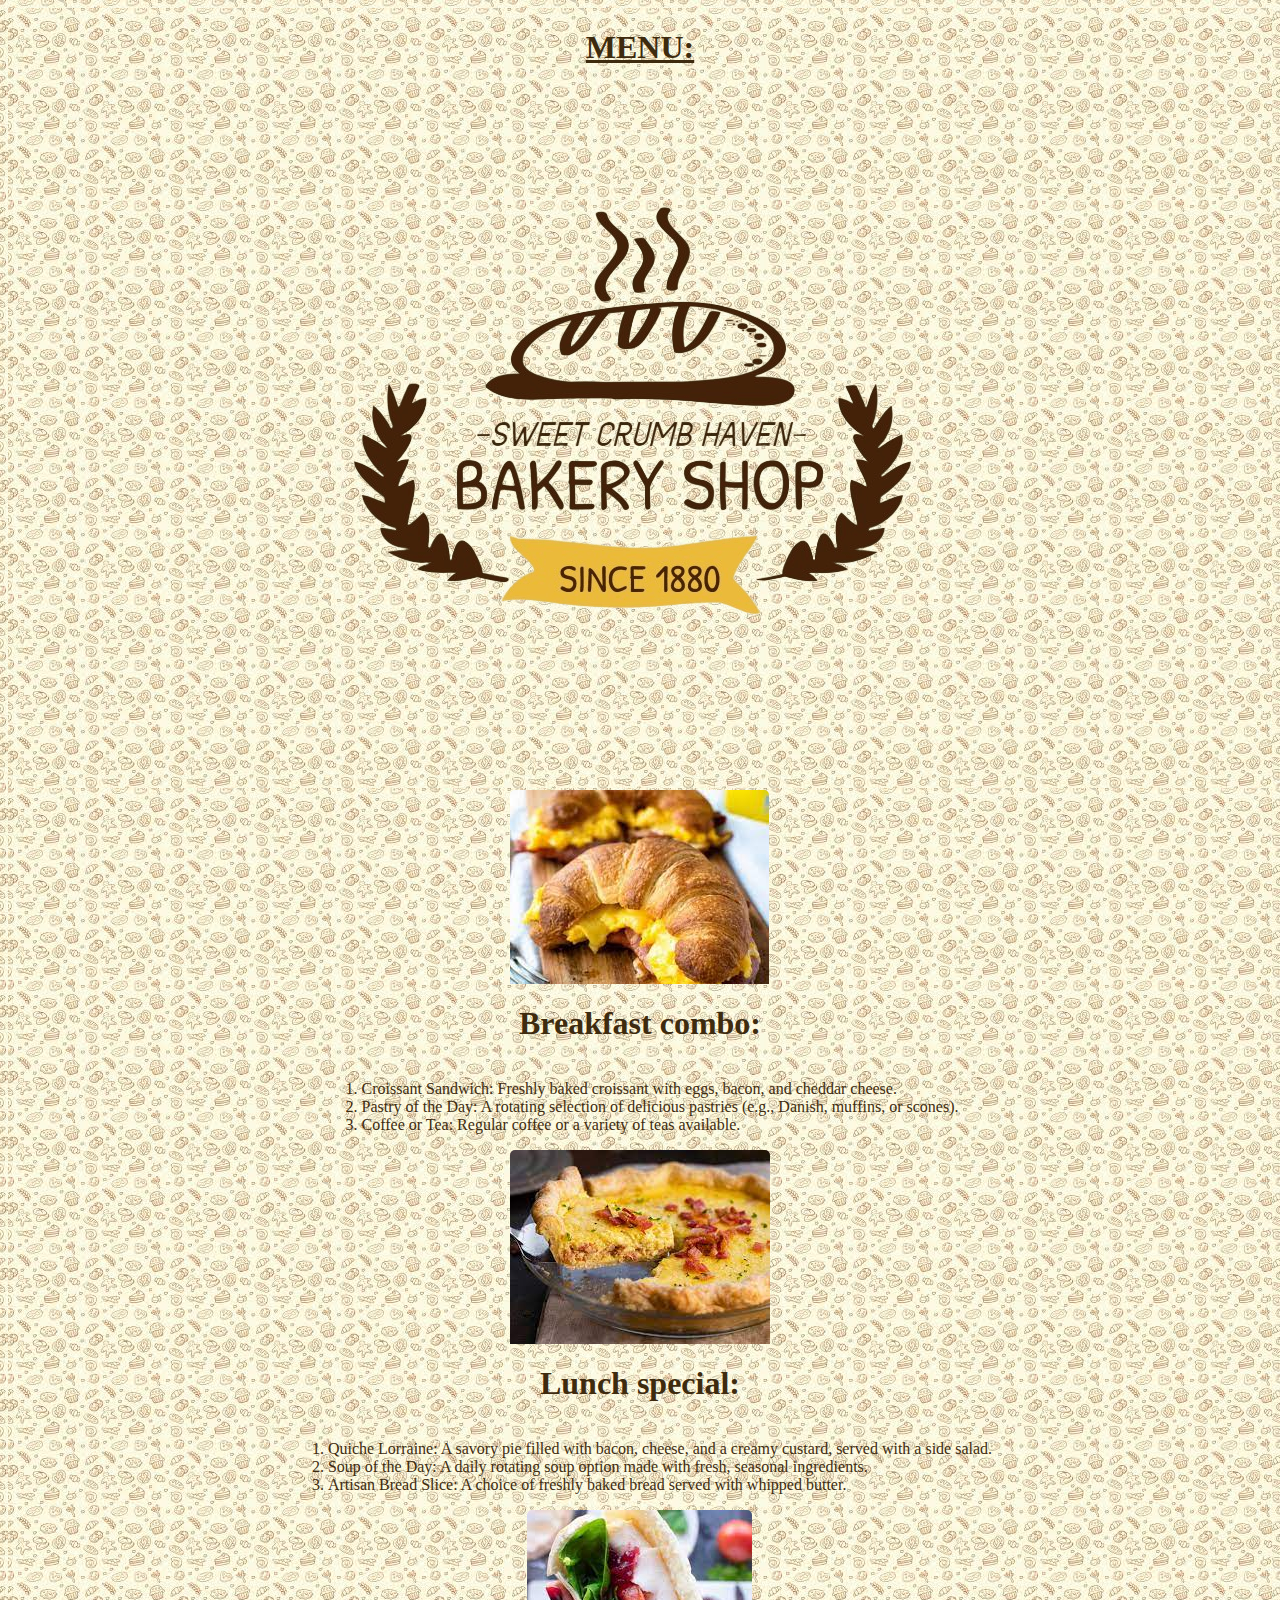
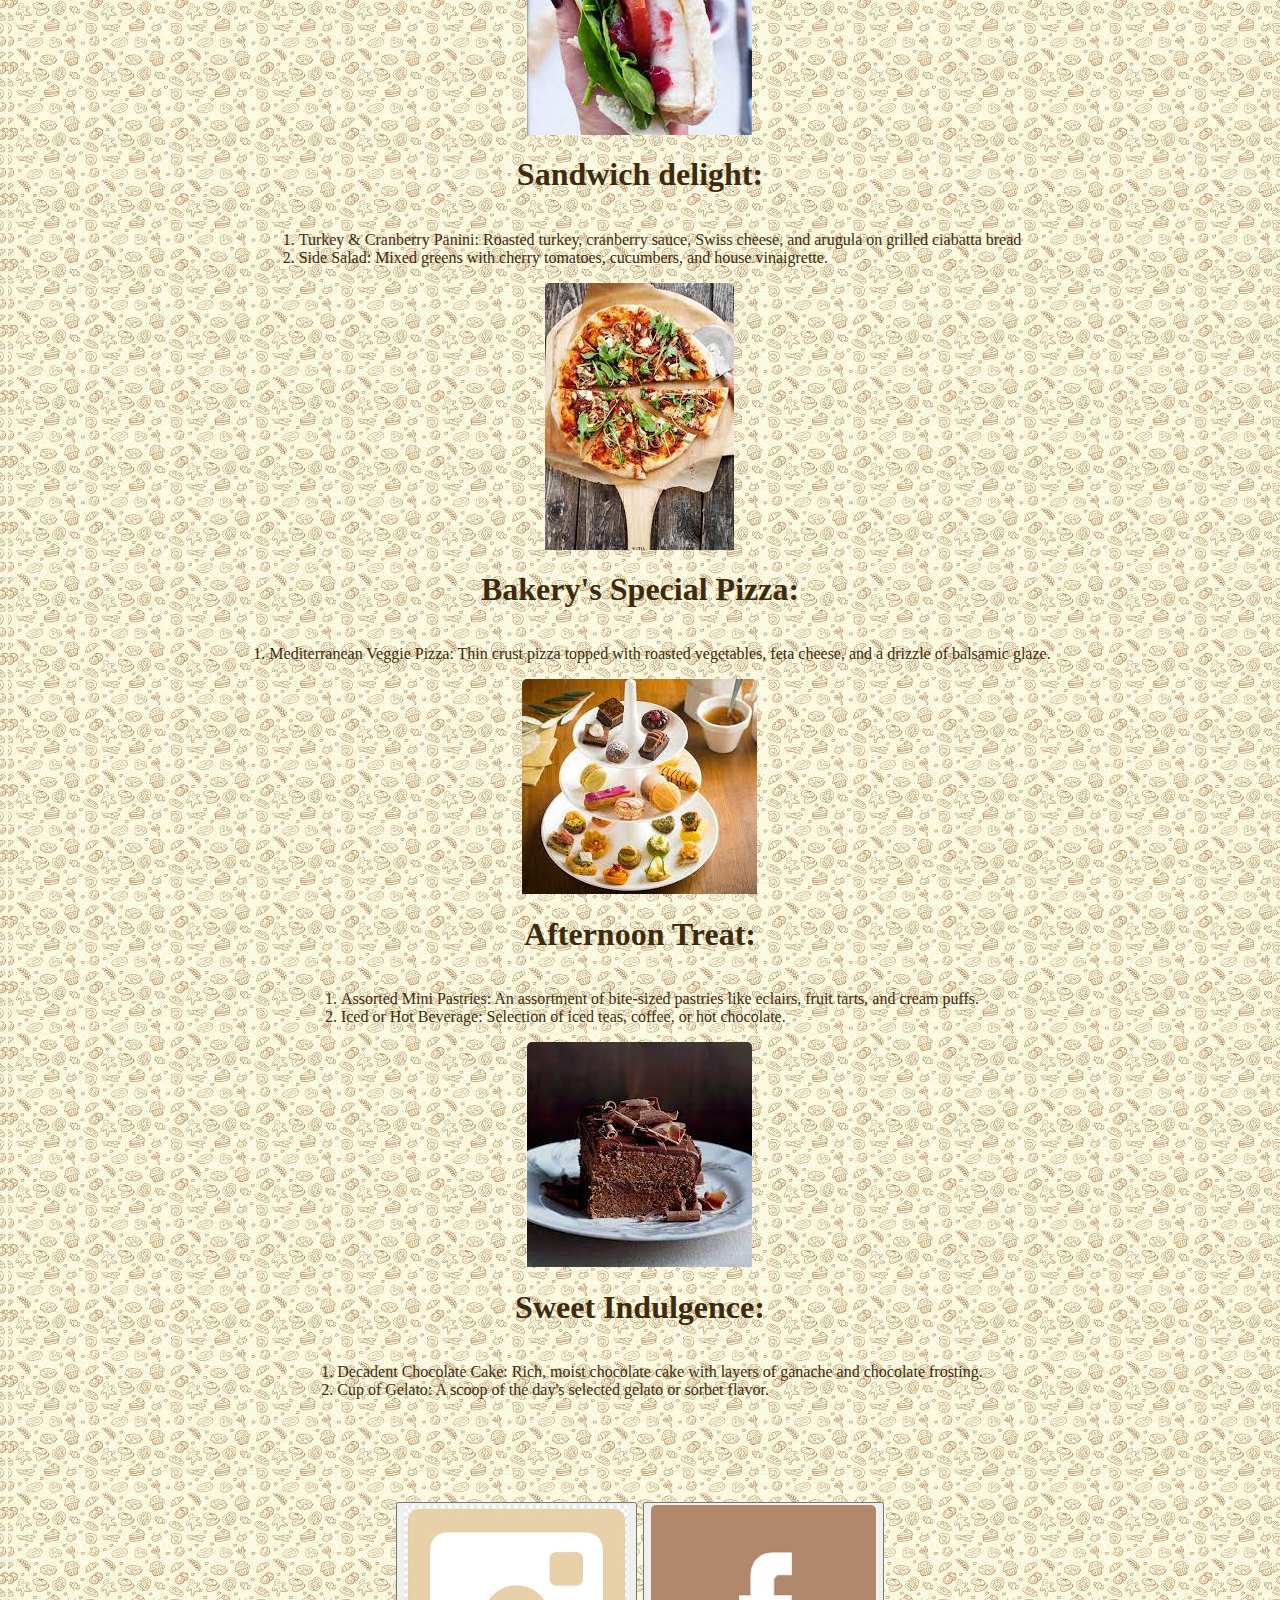
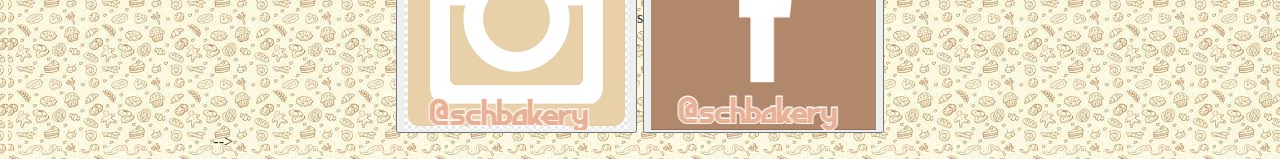
==== SWEETCRUMBHAVENBAKERY/index.html @ f9015005 "Add files via upload" ====
<html lang="en">
<head>
    <meta charset="UTF-8">
    <meta name="viewport" content="width=device-width, initial-scale=1.0">
    <title>SCHMENU</title>
    <link rel="stylesheet" href="index.css">
</head>
<body style="background-image: url(bakerybg.jpeg);">
    <div class="logo" >
<img class="logo_img" src="schbakerylogo.png" alt="the logo for sweet crumb haven bakery shop">
<h1>MENU:</h1>
    </div>

    <div class="menu"> 
        <div class="cards">
            <div class="container">
            <img src="baconeggcheese.jpg" height="60%" alt="bacon egg cheese">
            <h1>Breakfast combo:</h1>
            <ol>
                <li>Croissant Sandwich: Freshly baked croissant with eggs, bacon, and cheddar cheese.</li>
                <li>Pastry of the Day: A rotating selection of delicious pastries (e.g., Danish, muffins, or scones).</li>
                <li>Coffee or Tea: Regular coffee or a variety of teas available.</li>
            </ol>
            <img src="pie.jpg"height="60%" alt="lunch special">
            <h1>Lunch special:</h1>
            <ol>
                <li>Quiche Lorraine: A savory pie filled with bacon, cheese, and a creamy custard, served with a side salad.</li>
                <li>Soup of the Day: A daily rotating soup option made with fresh, seasonal ingredients.</li>
                <li>Artisan Bread Slice: A choice of freshly baked bread served with whipped butter.</li>
            </ol>
            <img src="turkey.jpg"height="60%" alt="Sandwich delight">
            <h1>Sandwich delight:</h1>
            <ol>
                <li>Turkey & Cranberry Panini: Roasted turkey, cranberry sauce, Swiss cheese, and arugula on grilled ciabatta bread</li>
                <li> Side Salad: Mixed greens with cherry tomatoes, cucumbers, and house vinaigrette. </li>
            </ol>
            <img src="pizza.jpg"height="60%" alt="bakerys special pizza">
            <h1>Bakery's Special Pizza:</h1>
            <ol>
                <li>Mediterranean Veggie Pizza: Thin crust pizza topped with roasted vegetables, feta cheese, and a drizzle of balsamic glaze.</li>
            </ol>
            <img src="ataste.jpg"height="60%" alt="afternoon Treat">
            <h1>Afternoon Treat: </h1>
            <ol>
                <li>Assorted Mini Pastries: An assortment of bite-sized pastries like eclairs, fruit tarts, and cream puffs.</li>
                <li>Iced or Hot Beverage: Selection of iced teas, coffee, or hot chocolate.</li>
            </ol>
            <img src="cake.jpg"height="60%" alt="sweet Indulgence">
            <h1>Sweet Indulgence:</h1>
            <ol>
                <li>Decadent Chocolate Cake: Rich, moist chocolate cake with layers of ganache and chocolate frosting.</li>
                <li>Cup of Gelato: A scoop of the day's selected gelato or sorbet flavor.</li>
            </ol>
    </div>
<div class="socials">
    <div class="instagram">
        <button>
            <a href="https://www.instagram.com/schbakery/"> <img src="insta.jpg" alt="here is our insta"></a>
        </button>
</div>s
<div class="facebook">
    <button>
        <a href="https://www.facebook.com/profile.php?id=100091673877127"> <img src="facebook.jpg" alt="here is our insta"></a>
    </button>
</div>
</div>
</body>
</html> -->
---- SWEETCRUMBHAVENBAKERY/index.css ----
.logo{
  display: flex;
  align-items: center;
  justify-content: center;
  flex-direction: column-reverse;
  background-image: url(bakerybg.jpeg);
  width: 100%;
  font-family: cursive;
  -webkit-text-fill-color: rgb(62, 43, 14);
  text-decoration: underline rgb(62, 43, 14);
}

.card {
    box-shadow: 0 4px 8px 0 rgba(0,0,0,0.2);
    transition: 0.3s;
    border-radius: 5px; 
  }
  .card:hover {
    box-shadow: 0 8px 16px 0 rgba(0,0,0,0.2);
  }
  .container {
    display: flex;
    flex-direction: column;
    padding: 2px 16px;
    justify-content: center;
    align-items: center;
    
  }
  img {
    border-radius: 5px 5px 0 0;
  }
  .menu{
    display: flex;
    justify-content: center;
    align-items: center;
    font-family: cursive;
    -webkit-text-fill-color: rgb(62, 43, 14);
    width: 100%;
    background-image: url(bakerybg.jpeg);
}

.socials{
  font-family: cursive;
  display: flex;
justify-content: center;
align-items: center;
margin-top: 10%;

}
.button{
  display: flex;
  justify-content: center;
  align-items: center;
  flex-direction: row-reverse;
}

@media only screen and (max-width: 600px) {
  div.example {
    display: none;
  }
}
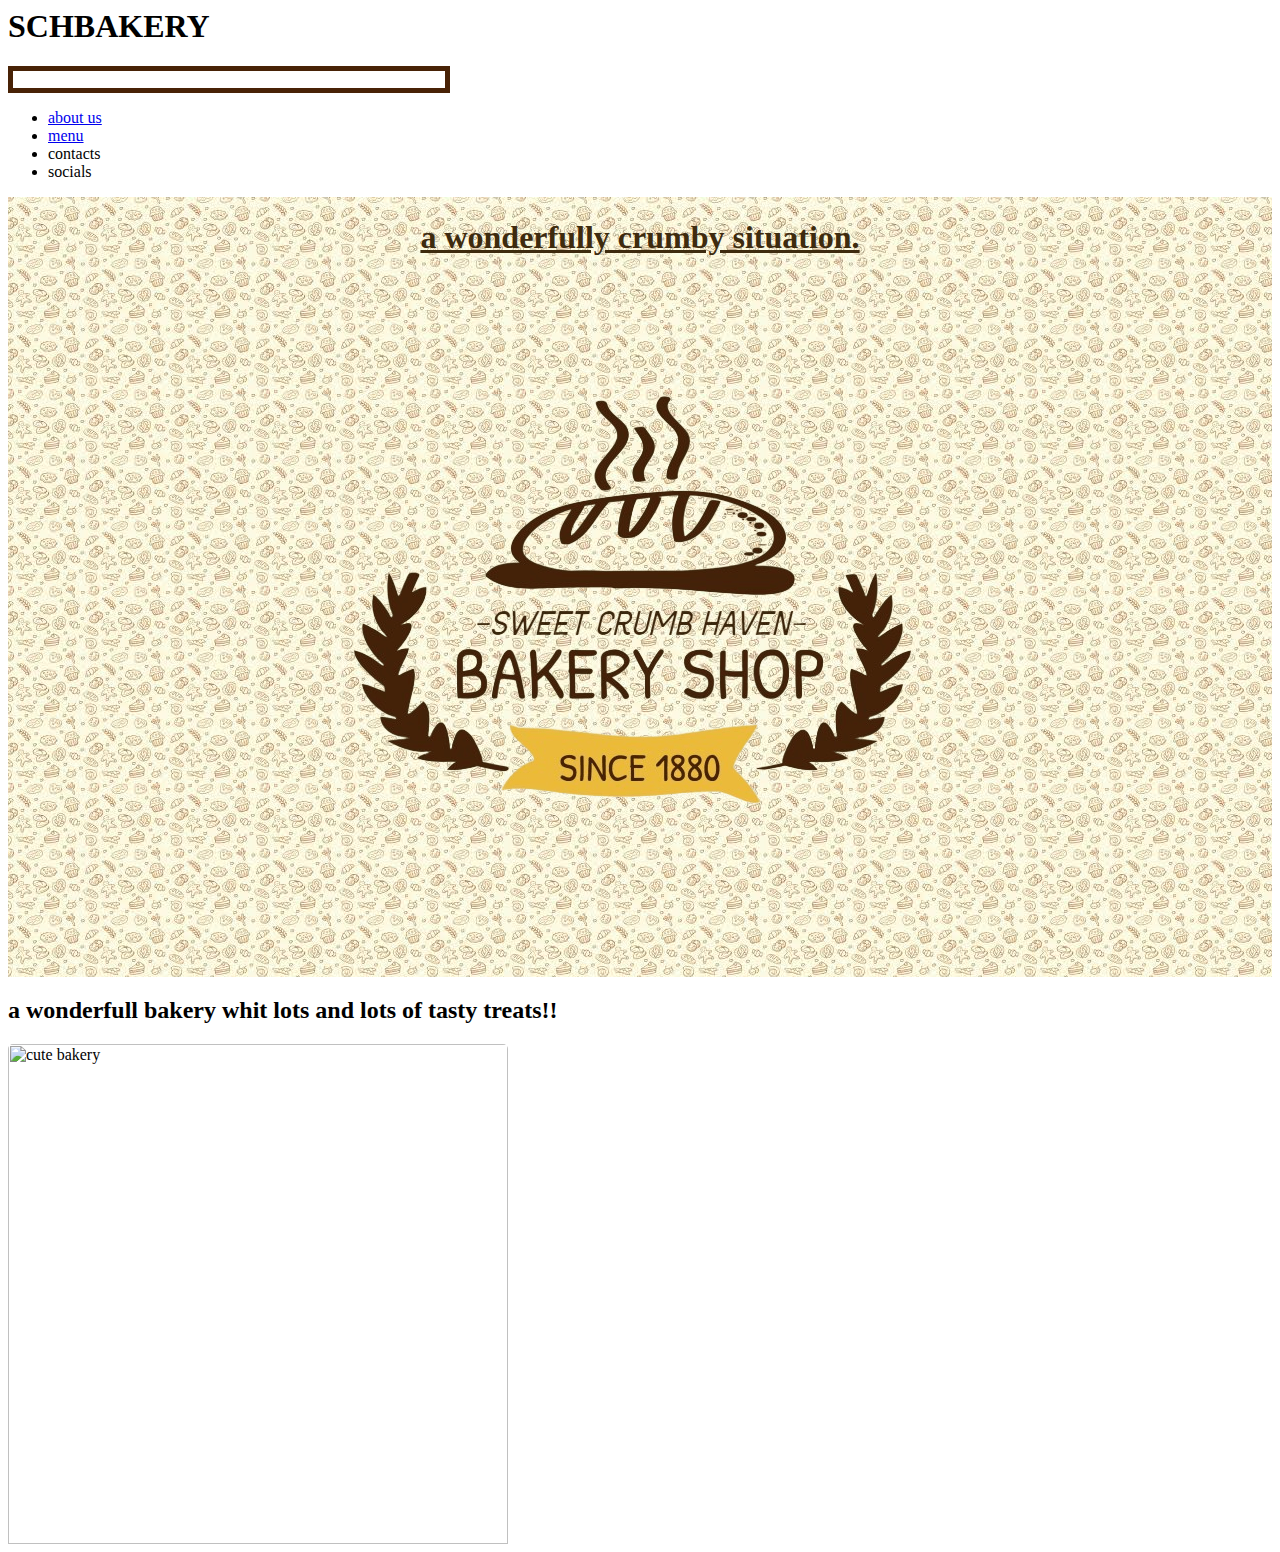
==== commit dc8cbc9c: "Create index.html" ====
--- a/SWEETCRUMBHAVENBAKERY/index.html
+++ b/SWEETCRUMBHAVENBAKERY/index.html
@@ -1,68 +1,30 @@
-<html lang="en">
-<head>
-    <meta charset="UTF-8">
-    <meta name="viewport" content="width=device-width, initial-scale=1.0">
-    <title>SCHMENU</title>
-    <link rel="stylesheet" href="index.css">
-</head>
-<body style="background-image: url(bakerybg.jpeg);">
-    <div class="logo" >
-<img class="logo_img" src="schbakerylogo.png" alt="the logo for sweet crumb haven bakery shop">
-<h1>MENU:</h1>
-    </div>
-
-    <div class="menu"> 
-        <div class="cards">
-            <div class="container">
-            <img src="baconeggcheese.jpg" height="60%" alt="bacon egg cheese">
-            <h1>Breakfast combo:</h1>
-            <ol>
-                <li>Croissant Sandwich: Freshly baked croissant with eggs, bacon, and cheddar cheese.</li>
-                <li>Pastry of the Day: A rotating selection of delicious pastries (e.g., Danish, muffins, or scones).</li>
-                <li>Coffee or Tea: Regular coffee or a variety of teas available.</li>
-            </ol>
-            <img src="pie.jpg"height="60%" alt="lunch special">
-            <h1>Lunch special:</h1>
-            <ol>
-                <li>Quiche Lorraine: A savory pie filled with bacon, cheese, and a creamy custard, served with a side salad.</li>
-                <li>Soup of the Day: A daily rotating soup option made with fresh, seasonal ingredients.</li>
-                <li>Artisan Bread Slice: A choice of freshly baked bread served with whipped butter.</li>
-            </ol>
-            <img src="turkey.jpg"height="60%" alt="Sandwich delight">
-            <h1>Sandwich delight:</h1>
-            <ol>
-                <li>Turkey & Cranberry Panini: Roasted turkey, cranberry sauce, Swiss cheese, and arugula on grilled ciabatta bread</li>
-                <li> Side Salad: Mixed greens with cherry tomatoes, cucumbers, and house vinaigrette. </li>
-            </ol>
-            <img src="pizza.jpg"height="60%" alt="bakerys special pizza">
-            <h1>Bakery's Special Pizza:</h1>
-            <ol>
-                <li>Mediterranean Veggie Pizza: Thin crust pizza topped with roasted vegetables, feta cheese, and a drizzle of balsamic glaze.</li>
-            </ol>
-            <img src="ataste.jpg"height="60%" alt="afternoon Treat">
-            <h1>Afternoon Treat: </h1>
-            <ol>
-                <li>Assorted Mini Pastries: An assortment of bite-sized pastries like eclairs, fruit tarts, and cream puffs.</li>
-                <li>Iced or Hot Beverage: Selection of iced teas, coffee, or hot chocolate.</li>
-            </ol>
-            <img src="cake.jpg"height="60%" alt="sweet Indulgence">
-            <h1>Sweet Indulgence:</h1>
-            <ol>
-                <li>Decadent Chocolate Cake: Rich, moist chocolate cake with layers of ganache and chocolate frosting.</li>
-                <li>Cup of Gelato: A scoop of the day's selected gelato or sorbet flavor.</li>
-            </ol>
-    </div>
-<div class="socials">
-    <div class="instagram">
-        <button>
-            <a href="https://www.instagram.com/schbakery/"> <img src="insta.jpg" alt="here is our insta"></a>
-        </button>
-</div>s
-<div class="facebook">
-    <button>
-        <a href="https://www.facebook.com/profile.php?id=100091673877127"> <img src="facebook.jpg" alt="here is our insta"></a>
-    </button>
-</div>
-</div>
-</body>
-</html> -->+<html lang="en">
+<head>
+    <meta charset="UTF-8">
+    <meta name="viewport" content="width=device-width, initial-scale=1.0">
+    <title>SCHBAKERY</title>
+    <link rel="stylesheet" href="index.css">
+</head>
+<body>
+    <div class="whole">
+        <div class="navbar">
+            <h1>SCHBAKERY</h1>
+            <input type="search" style="border: 5px solid rgb(72, 34, 6); width: 35%; -webkit-text-fill-color: rgb(79, 52, 32);">
+            <ul class="nav_list" style="width: 40%;">
+                <li><a href="aboutus.html" class="nav_link">about us</a></li>
+                <li><a href="menu.html" class="nav_link">menu</a></li>
+                <li><a class="nav_link">contacts</a></li>
+                <li><a class="nav_link">socials</a></li>
+            </ul>
+        </div>
+     <div class="logo">
+    <img src="schbakerylogo.png" alt="logo_img">
+    <h1>a wonderfully crumby situation.</h1>
+     </div>
+    <div class="logo2">
+        <h2>a wonderfull bakery whit lots and lots of tasty treats!!</h2>
+        <img src="bakerydrawing.jpg" width="500px" alt="cute bakery">
+    </div>
+    </div>
+</body>
+</html>
